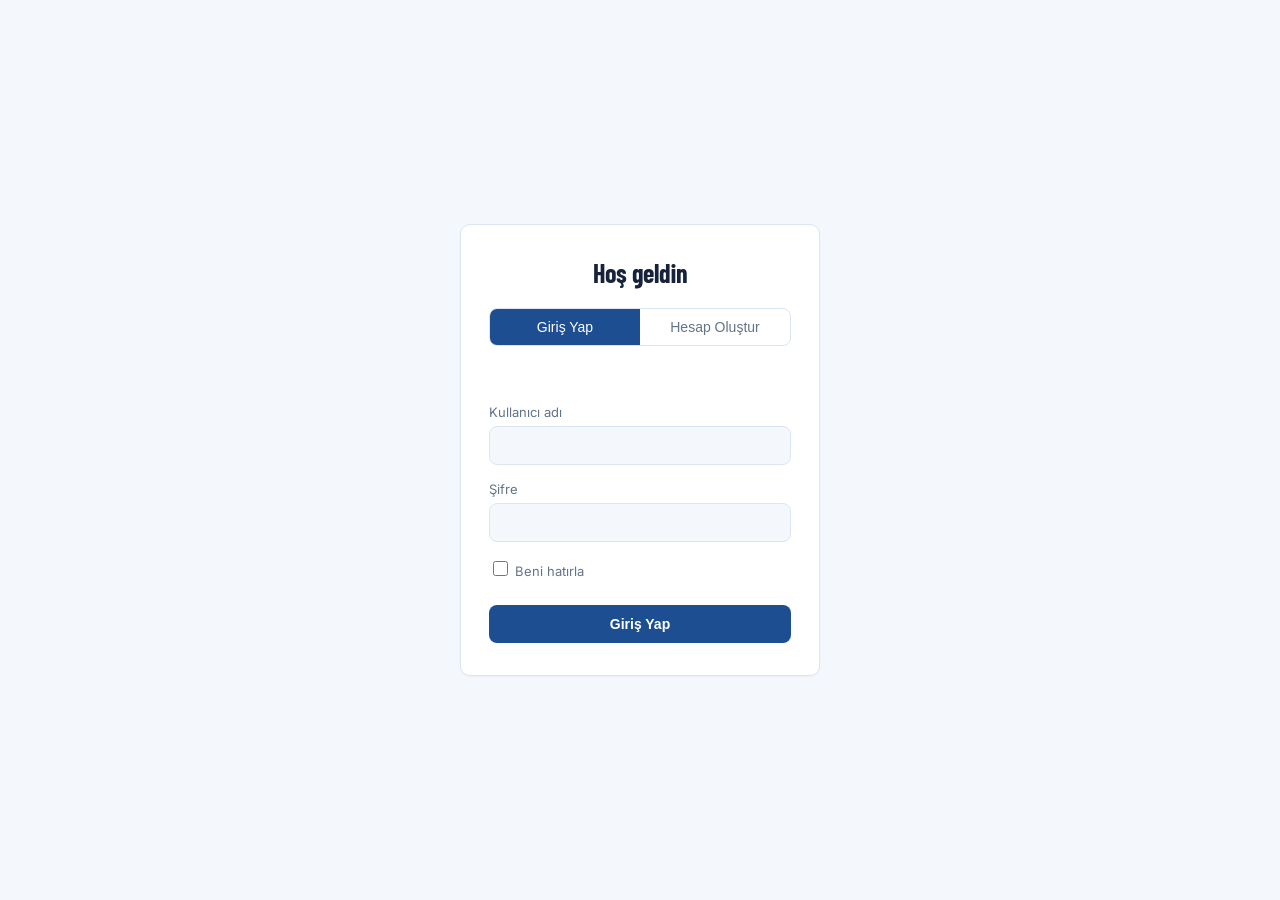
==== index.html @ a1fd3749 "İlk yükleme" ====
<!DOCTYPE html>
<html lang="tr">
<head>
  <meta charset="UTF-8" />
  <meta name="viewport" content="width=device-width, initial-scale=1.0" />
  <title>Giriş Yap / Hesap Oluştur</title>
  <link rel="preconnect" href="https://fonts.googleapis.com" />
  <link rel="preconnect" href="https://fonts.gstatic.com" crossorigin />
  <link href="https://fonts.googleapis.com/css2?family=Barlow+Condensed:wght@600;700&family=Inter:wght@400;500;600&display=swap" rel="stylesheet" />
  <link rel="stylesheet" href="style.css" />
</head>
<body>

  <main class="auth-card">
    <h1 class="auth-title">Hoş geldin</h1>

    <!-- Sekmeler -->
    <div class="tabs" role="tablist">
      <button class="tab-btn active" id="tab-login" role="tab" aria-selected="true">Giriş Yap</button>
      <button class="tab-btn" id="tab-register" role="tab" aria-selected="false">Hesap Oluştur</button>
    </div>

    <!-- Ortak durum mesajı (hata / başarı) -->
    <p class="status-msg" id="statusMsg"></p>

    <!-- GİRİŞ YAP FORMU -->
    <form id="loginForm" class="auth-form">
      <label for="loginUsername">Kullanıcı adı</label>
      <input type="text" id="loginUsername" autocomplete="username" required />

      <label for="loginPassword">Şifre</label>
      <input type="password" id="loginPassword" autocomplete="current-password" required />

      <label class="checkbox-row">
        <input type="checkbox" id="rememberMe" />
        <span>Beni hatırla</span>
      </label>

      <button type="submit" class="primary-btn" id="loginSubmitBtn">Giriş Yap</button>
    </form>

    <!-- HESAP OLUŞTUR FORMU -->
    <form id="registerForm" class="auth-form hidden">
      <label for="registerUsername">Kullanıcı adı</label>
      <input type="text" id="registerUsername" autocomplete="username" required />

      <label for="registerPassword">Şifre</label>
      <input type="password" id="registerPassword" autocomplete="new-password" required />

      <label for="registerPasswordConfirm">Şifre (tekrar)</label>
      <input type="password" id="registerPasswordConfirm" autocomplete="new-password" required />

      <button type="submit" class="primary-btn" id="registerSubmitBtn">Hesap Oluştur</button>
    </form>
  </main>

  <script type="module" src="auth.js"></script>
</body>
</html>
---- style.css ----
/* ---------- Tema değişkenleri ---------- */
:root {
  --bg: #f4f8fd;
  --card-bg: #ffffff;
  --border: #dbe6f5;
  --text: #16233a;
  --text-muted: #64748b;
  --accent: #1c4e91;       /* koyu kraliyet mavisi */
  --accent-hover: #123a70;
  --accent-soft: #e8f0fc;
  --gold: #e3a13c;         /* yıldız / puan rengi */
  --error: #c04f3a;
  --radius: 10px;
  --font: "Inter", -apple-system, BlinkMacSystemFont, "Segoe UI", Roboto, Helvetica, Arial, sans-serif;
  --font-display: "Barlow Condensed", var(--font);
}

* {
  box-sizing: border-box;
}

body {
  margin: 0;
  min-height: 100vh;
  display: flex;
  align-items: center;
  justify-content: center;
  background: var(--bg);
  font-family: var(--font);
  color: var(--text);
  padding: 24px;
}

/* ---------- Kart ---------- */
.auth-card {
  width: 100%;
  max-width: 360px;
  background: var(--card-bg);
  border: 1px solid var(--border);
  border-radius: var(--radius);
  padding: 32px 28px;
  box-shadow: 0 1px 2px rgba(0, 0, 0, 0.04);
}

.auth-title {
  font-family: var(--font-display);
  font-size: 26px;
  font-weight: 700;
  margin: 0 0 20px;
  text-align: center;
  color: var(--text);
}

/* ---------- Sekmeler ---------- */
.tabs {
  display: flex;
  border: 1px solid var(--border);
  border-radius: 8px;
  overflow: hidden;
  margin-bottom: 18px;
}

.tab-btn {
  flex: 1;
  padding: 10px 0;
  border: none;
  background: transparent;
  color: var(--text-muted);
  font-size: 14px;
  font-weight: 500;
  cursor: pointer;
  transition: background 0.15s ease, color 0.15s ease;
}

.tab-btn.active {
  background: var(--accent);
  color: #fff;
}

/* ---------- Durum mesajı ---------- */
.status-msg {
  min-height: 18px;
  font-size: 13px;
  text-align: center;
  margin: 0 0 12px;
  color: var(--error);
}

.status-msg.success {
  color: var(--accent);
}

/* ---------- Form ---------- */
.auth-form {
  display: flex;
  flex-direction: column;
  gap: 6px;
}

.auth-form.hidden {
  display: none;
}

.auth-form label {
  font-size: 13px;
  color: var(--text-muted);
  margin-top: 10px;
}

.auth-form input[type="text"],
.auth-form input[type="password"] {
  padding: 10px 12px;
  border: 1px solid var(--border);
  border-radius: 8px;
  font-size: 14px;
  font-family: inherit;
  color: var(--text);
  background: var(--bg);
  outline: none;
  transition: border-color 0.15s ease;
}

.auth-form input[type="text"]:focus,
.auth-form input[type="password"]:focus {
  border-color: var(--accent);
}

.checkbox-row {
  flex-direction: row;
  align-items: center;
  gap: 8px;
  margin-top: 14px;
  font-size: 13px;
  color: var(--text);
  cursor: pointer;
}

.checkbox-row input {
  width: 15px;
  height: 15px;
  accent-color: var(--accent);
  cursor: pointer;
}

/* ---------- Buton ---------- */
.primary-btn {
  margin-top: 20px;
  padding: 11px 0;
  background: var(--accent);
  color: #fff;
  border: none;
  border-radius: 8px;
  font-size: 14px;
  font-weight: 600;
  cursor: pointer;
  transition: background 0.15s ease;
}

.primary-btn:hover {
  background: var(--accent-hover);
}

.primary-btn:disabled {
  opacity: 0.6;
  cursor: default;
}

/* ---------- Erişilebilirlik ---------- */
input:focus-visible,
button:focus-visible {
  outline: 2px solid var(--accent);
  outline-offset: 2px;
}

@media (prefers-reduced-motion: reduce) {
  * {
    transition: none !important;
  }
}

/* ============================================================
   ÜS ARŞİVİ — ana sayfa, paylaşım sayfası ortak stilleri
   ============================================================ */

.feed-body {
  display: block;
  min-height: 100vh;
  padding: 0;
  align-items: initial;
  justify-content: initial;
}

/* ---------- Üst gezinme ---------- */
.site-nav {
  display: flex;
  align-items: center;
  gap: 20px;
  padding: 14px 28px;
  background: var(--card-bg);
  border-bottom: 1px solid var(--border);
  position: sticky;
  top: 0;
  z-index: 10;
}

.brand {
  font-family: var(--font-display);
  font-size: 26px;
  font-weight: 700;
  color: var(--accent);
  letter-spacing: 0.3px;
  text-decoration: none;
  white-space: nowrap;
}

.search-form {
  flex: 1;
  display: flex;
  max-width: 420px;
  margin: 0 auto;
}

.search-form input {
  flex: 1;
  padding: 9px 14px;
  border: 1px solid var(--border);
  border-right: none;
  border-radius: 8px 0 0 8px;
  font-size: 14px;
  font-family: inherit;
  background: var(--bg);
  color: var(--text);
  outline: none;
}

.search-form input:focus {
  border-color: var(--accent);
}

.search-form button {
  padding: 0 16px;
  border: 1px solid var(--accent);
  background: var(--accent);
  color: #fff;
  border-radius: 0 8px 8px 0;
  font-size: 14px;
  font-weight: 600;
  cursor: pointer;
}

.search-form button:hover {
  background: var(--accent-hover);
}

.nav-actions {
  display: flex;
  align-items: center;
  gap: 10px;
  white-space: nowrap;
}

.btn-share {
  padding: 9px 16px;
  background: var(--accent);
  color: #fff;
  border-radius: 8px;
  font-size: 14px;
  font-weight: 600;
  text-decoration: none;
  transition: background 0.15s ease;
}

.btn-share:hover {
  background: var(--accent-hover);
}

.btn-logout {
  padding: 9px 14px;
  background: transparent;
  color: var(--text-muted);
  border: 1px solid var(--border);
  border-radius: 8px;
  font-size: 14px;
  font-family: inherit;
  text-decoration: none;
  cursor: pointer;
  transition: border-color 0.15s ease, color 0.15s ease;
}

.btn-logout:hover {
  border-color: var(--accent);
  color: var(--accent);
}

/* ---------- Grid: 2 sütun x 5 satır ---------- */
.feed-main {
  max-width: 920px;
  margin: 0 auto;
  padding: 28px 20px 60px;
}

.grid {
  display: grid;
  grid-template-columns: repeat(2, 1fr);
  gap: 20px;
}

.grid-status {
  grid-column: 1 / -1;
  text-align: center;
  color: var(--text-muted);
  font-size: 14px;
  padding: 40px 0;
}

@media (max-width: 640px) {
  .grid {
    grid-template-columns: 1fr;
  }
  .site-nav {
    flex-wrap: wrap;
    padding: 12px 16px;
  }
  .search-form {
    order: 3;
    max-width: none;
    width: 100%;
  }
}

/* ---------- Düzen kartı ---------- */
.base-card {
  background: var(--card-bg);
  border: 1px solid var(--border);
  border-radius: var(--radius);
  overflow: hidden;
  display: flex;
  flex-direction: column;
  transition: box-shadow 0.15s ease, transform 0.15s ease;
}

.base-card:hover {
  box-shadow: 0 4px 16px rgba(28, 78, 145, 0.1);
  transform: translateY(-2px);
}

.base-image-wrap {
  position: relative;
  aspect-ratio: 16 / 10;
  background: var(--accent-soft);
}

.base-image-wrap img {
  width: 100%;
  height: 100%;
  object-fit: cover;
  display: block;
}

.rating-badge {
  position: absolute;
  top: 10px;
  right: 10px;
  background: rgba(22, 35, 58, 0.85);
  color: #fff;
  font-size: 12px;
  font-weight: 600;
  padding: 4px 9px;
  border-radius: 999px;
  backdrop-filter: blur(2px);
}

.base-link {
  display: block;
  padding: 10px 14px;
  font-size: 13px;
  font-weight: 600;
  color: var(--accent);
  text-decoration: none;
  border-bottom: 1px solid var(--border);
  background: var(--accent-soft);
}

.base-link:hover {
  text-decoration: underline;
}

.base-meta {
  padding: 10px 14px 14px;
  display: flex;
  flex-direction: column;
  gap: 8px;
}

.base-user {
  font-size: 14px;
  font-weight: 600;
  color: var(--text);
}

.base-user small {
  font-weight: 400;
  color: var(--text-muted);
}

.star-input {
  display: flex;
  gap: 2px;
}

.star-input .star {
  background: none;
  border: none;
  font-size: 18px;
  color: var(--border);
  cursor: pointer;
  padding: 0;
  line-height: 1;
  transition: color 0.1s ease;
}

.star-input .star.filled,
.star-input .star:hover,
.star-input .star:hover ~ .star {
  color: var(--gold);
}

/* ---------- Sayfalama ---------- */
.pagination {
  display: flex;
  justify-content: center;
  flex-wrap: wrap;
  gap: 6px;
  margin-top: 32px;
}

.pagination button {
  min-width: 36px;
  padding: 8px 10px;
  border: 1px solid var(--border);
  background: var(--card-bg);
  color: var(--text);
  border-radius: 8px;
  font-size: 13px;
  font-family: inherit;
  cursor: pointer;
}

.pagination button.active {
  background: var(--accent);
  border-color: var(--accent);
  color: #fff;
}

.pagination button:disabled {
  opacity: 0.4;
  cursor: default;
}

.pagination button:not(:disabled):not(.active):hover {
  border-color: var(--accent);
  color: var(--accent);
}

/* ---------- Paylaşım sayfası ---------- */
.share-main {
  display: flex;
  justify-content: center;
  padding: 48px 20px;
}

.share-card {
  width: 100%;
  max-width: 400px;
  background: var(--card-bg);
  border: 1px solid var(--border);
  border-radius: var(--radius);
  padding: 32px 28px;
}

.share-hint {
  text-align: center;
  color: var(--text-muted);
  font-size: 13px;
  margin: -10px 0 18px;
}

.image-preview {
  margin-top: 10px;
  width: 100%;
  aspect-ratio: 16 / 10;
  object-fit: cover;
  border-radius: 8px;
  border: 1px solid var(--border);
}

.image-preview.hidden {
  display: none;
}
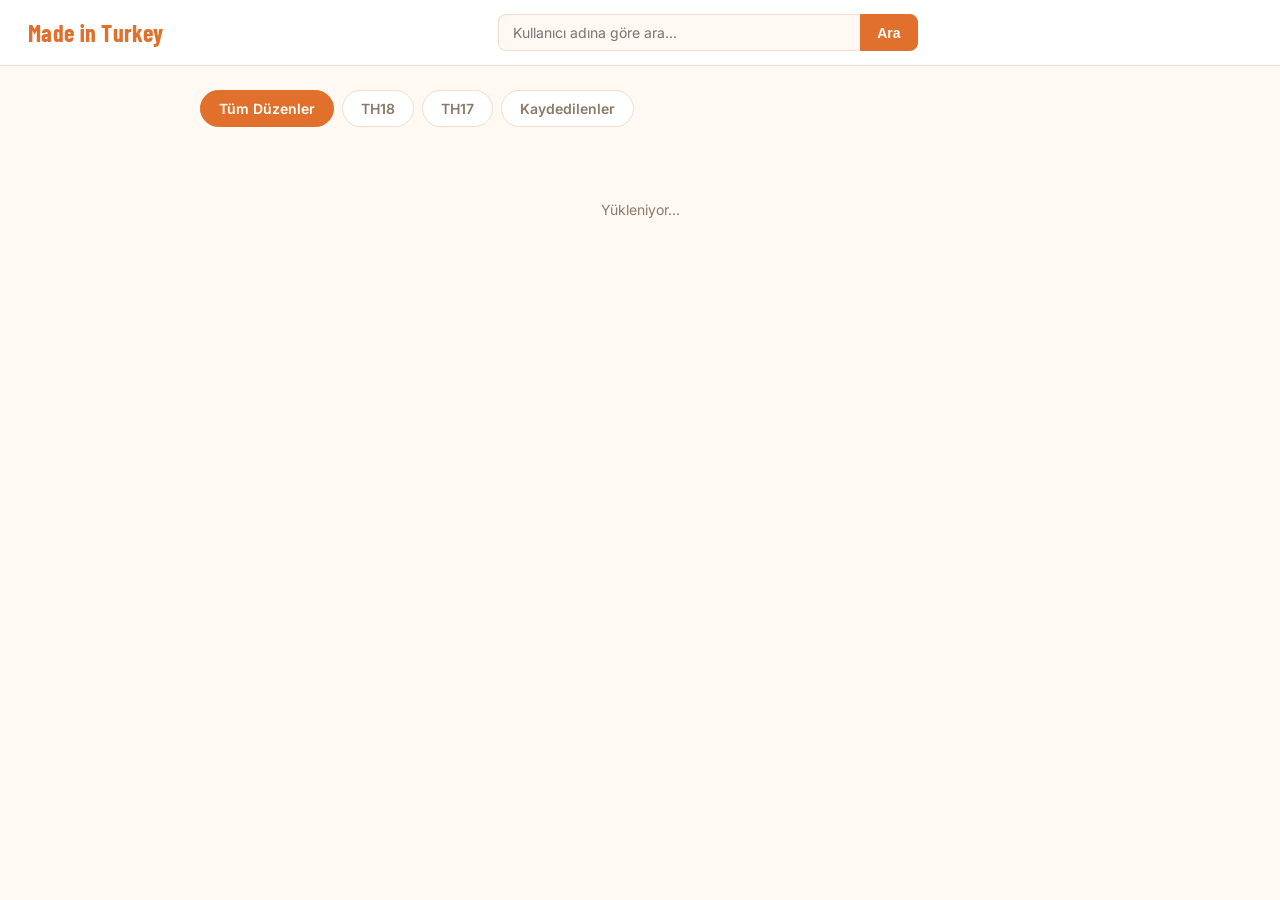
==== commit cea0f56a: "giriş mekaniği düzeltildi" ====
--- a/index.html
+++ b/index.html
@@ -3,57 +3,44 @@
 <head>
   <meta charset="UTF-8" />
   <meta name="viewport" content="width=device-width, initial-scale=1.0" />
-  <title>Giriş Yap / Hesap Oluştur</title>
+  <title>Made in Turkey</title>
   <link rel="preconnect" href="https://fonts.googleapis.com" />
   <link rel="preconnect" href="https://fonts.gstatic.com" crossorigin />
   <link href="https://fonts.googleapis.com/css2?family=Barlow+Condensed:wght@600;700&family=Inter:wght@400;500;600&display=swap" rel="stylesheet" />
   <link rel="stylesheet" href="style.css" />
 </head>
-<body>
+<body class="feed-body">
 
-  <main class="auth-card">
-    <h1 class="auth-title">Hoş geldin</h1>
+  <header class="site-nav">
+    <div class="brand">Made in Turkey</div>
 
-    <!-- Sekmeler -->
-    <div class="tabs" role="tablist">
-      <button class="tab-btn active" id="tab-login" role="tab" aria-selected="true">Giriş Yap</button>
-      <button class="tab-btn" id="tab-register" role="tab" aria-selected="false">Hesap Oluştur</button>
+    <form class="search-form" id="searchForm">
+      <input type="text" id="searchInput" placeholder="Kullanıcı adına göre ara..." />
+      <button type="submit" aria-label="Ara">Ara</button>
+    </form>
+
+    <div class="nav-actions">
+      <a href="paylas.html" class="btn-share hidden" id="shareBtn">+ Düzen Paylaş</a>
+      <button id="logoutBtn" class="btn-logout hidden" type="button">Çıkış</button>
+      <a href="giris.html" class="btn-share hidden" id="loginBtn">Giriş Yap</a>
+    </div>
+  </header>
+
+  <main class="feed-main">
+    <div class="view-tabs">
+      <button type="button" class="view-tab active" id="tabAll">Tüm Düzenler</button>
+      <button type="button" class="view-tab" id="tabTh18" data-th="18">TH18</button>
+      <button type="button" class="view-tab" id="tabTh17" data-th="17">TH17</button>
+      <button type="button" class="view-tab" id="tabSaved">Kaydedilenler</button>
     </div>
 
-    <!-- Ortak durum mesajı (hata / başarı) -->
-    <p class="status-msg" id="statusMsg"></p>
+    <section class="grid" id="basesGrid">
+      <p class="grid-status">Yükleniyor...</p>
+    </section>
 
-    <!-- GİRİŞ YAP FORMU -->
-    <form id="loginForm" class="auth-form">
-      <label for="loginUsername">Kullanıcı adı</label>
-      <input type="text" id="loginUsername" autocomplete="username" required />
-
-      <label for="loginPassword">Şifre</label>
-      <input type="password" id="loginPassword" autocomplete="current-password" required />
-
-      <label class="checkbox-row">
-        <input type="checkbox" id="rememberMe" />
-        <span>Beni hatırla</span>
-      </label>
-
-      <button type="submit" class="primary-btn" id="loginSubmitBtn">Giriş Yap</button>
-    </form>
-
-    <!-- HESAP OLUŞTUR FORMU -->
-    <form id="registerForm" class="auth-form hidden">
-      <label for="registerUsername">Kullanıcı adı</label>
-      <input type="text" id="registerUsername" autocomplete="username" required />
-
-      <label for="registerPassword">Şifre</label>
-      <input type="password" id="registerPassword" autocomplete="new-password" required />
-
-      <label for="registerPasswordConfirm">Şifre (tekrar)</label>
-      <input type="password" id="registerPasswordConfirm" autocomplete="new-password" required />
-
-      <button type="submit" class="primary-btn" id="registerSubmitBtn">Hesap Oluştur</button>
-    </form>
+    <nav class="pagination" id="pagination" aria-label="Sayfalar"></nav>
   </main>
 
-  <script type="module" src="auth.js"></script>
+  <script type="module" src="feed.js"></script>
 </body>
-</html>
+</html>
--- a/style.css
+++ b/style.css
@@ -1,15 +1,15 @@
 /* ---------- Tema değişkenleri ---------- */
 :root {
-  --bg: #f4f8fd;
+  --bg: #fff8f3;
   --card-bg: #ffffff;
-  --border: #dbe6f5;
-  --text: #16233a;
-  --text-muted: #64748b;
-  --accent: #1c4e91;       /* koyu kraliyet mavisi */
-  --accent-hover: #123a70;
-  --accent-soft: #e8f0fc;
-  --gold: #e3a13c;         /* yıldız / puan rengi */
-  --error: #c04f3a;
+  --border: #f4ddc9;
+  --text: #2b2117;
+  --text-muted: #8a7a6a;
+  --accent: #e0702b;       /* sıcak turuncu */
+  --accent-hover: #c15a1c;
+  --accent-soft: #fdece0;
+  --gold: #e3a13c;         /* yıldız rengi */
+  --error: #c0392b;
   --radius: 10px;
   --font: "Inter", -apple-system, BlinkMacSystemFont, "Segoe UI", Roboto, Helvetica, Arial, sans-serif;
   --font-display: "Barlow Condensed", var(--font);
@@ -31,7 +31,7 @@
   padding: 24px;
 }
 
-/* ---------- Kart ---------- */
+/* ---------- Kart (giriş/kayıt) ---------- */
 .auth-card {
   width: 100%;
   max-width: 360px;
@@ -51,7 +51,7 @@
   color: var(--text);
 }
 
-/* ---------- Sekmeler ---------- */
+/* ---------- Sekmeler (giriş/kayıt) ---------- */
 .tabs {
   display: flex;
   border: 1px solid var(--border);
@@ -108,7 +108,9 @@
 }
 
 .auth-form input[type="text"],
-.auth-form input[type="password"] {
+.auth-form input[type="password"],
+.auth-form input[type="url"],
+.auth-form input[type="file"] {
   padding: 10px 12px;
   border: 1px solid var(--border);
   border-radius: 8px;
@@ -121,7 +123,8 @@
 }
 
 .auth-form input[type="text"]:focus,
-.auth-form input[type="password"]:focus {
+.auth-form input[type="password"]:focus,
+.auth-form input[type="url"]:focus {
   border-color: var(--accent);
 }
 
@@ -167,7 +170,8 @@
 
 /* ---------- Erişilebilirlik ---------- */
 input:focus-visible,
-button:focus-visible {
+button:focus-visible,
+a:focus-visible {
   outline: 2px solid var(--accent);
   outline-offset: 2px;
 }
@@ -179,7 +183,7 @@
 }
 
 /* ============================================================
-   ÜS ARŞİVİ — ana sayfa, paylaşım sayfası ortak stilleri
+   MADE IN TURKEY — ana sayfa, paylaşım sayfası ortak stilleri
    ============================================================ */
 
 .feed-body {
@@ -194,7 +198,7 @@
 .site-nav {
   display: flex;
   align-items: center;
-  gap: 20px;
+  gap: 16px;
   padding: 14px 28px;
   background: var(--card-bg);
   border-bottom: 1px solid var(--border);
@@ -205,23 +209,26 @@
 
 .brand {
   font-family: var(--font-display);
-  font-size: 26px;
+  font-size: 24px;
   font-weight: 700;
   color: var(--accent);
   letter-spacing: 0.3px;
   text-decoration: none;
   white-space: nowrap;
+  flex-shrink: 0;
 }
 
 .search-form {
   flex: 1;
   display: flex;
+  min-width: 0;
   max-width: 420px;
   margin: 0 auto;
 }
 
 .search-form input {
   flex: 1;
+  min-width: 0;
   padding: 9px 14px;
   border: 1px solid var(--border);
   border-right: none;
@@ -246,6 +253,7 @@
   font-size: 14px;
   font-weight: 600;
   cursor: pointer;
+  flex-shrink: 0;
 }
 
 .search-form button:hover {
@@ -255,12 +263,13 @@
 .nav-actions {
   display: flex;
   align-items: center;
-  gap: 10px;
+  gap: 8px;
   white-space: nowrap;
+  flex-shrink: 0;
 }
 
 .btn-share {
-  padding: 9px 16px;
+  padding: 9px 14px;
   background: var(--accent);
   color: #fff;
   border-radius: 8px;
@@ -288,6 +297,37 @@
 }
 
 .btn-logout:hover {
+  border-color: var(--accent);
+  color: var(--accent);
+}
+
+/* ---------- Görünüm sekmeleri (Tüm Düzenler / Kaydedilenler) ---------- */
+.view-tabs {
+  display: flex;
+  gap: 8px;
+  margin-bottom: 20px;
+}
+
+.view-tab {
+  padding: 9px 18px;
+  border: 1px solid var(--border);
+  background: var(--card-bg);
+  color: var(--text-muted);
+  border-radius: 999px;
+  font-size: 14px;
+  font-weight: 600;
+  font-family: inherit;
+  cursor: pointer;
+  transition: background 0.15s ease, color 0.15s ease, border-color 0.15s ease;
+}
+
+.view-tab.active {
+  background: var(--accent);
+  border-color: var(--accent);
+  color: #fff;
+}
+
+.view-tab:not(.active):hover {
   border-color: var(--accent);
   color: var(--accent);
 }
@@ -296,7 +336,7 @@
 .feed-main {
   max-width: 920px;
   margin: 0 auto;
-  padding: 28px 20px 60px;
+  padding: 24px 20px 60px;
 }
 
 .grid {
@@ -310,22 +350,7 @@
   text-align: center;
   color: var(--text-muted);
   font-size: 14px;
-  padding: 40px 0;
-}
-
-@media (max-width: 640px) {
-  .grid {
-    grid-template-columns: 1fr;
-  }
-  .site-nav {
-    flex-wrap: wrap;
-    padding: 12px 16px;
-  }
-  .search-form {
-    order: 3;
-    max-width: none;
-    width: 100%;
-  }
+  padding: 40px 16px;
 }
 
 /* ---------- Düzen kartı ---------- */
@@ -336,11 +361,12 @@
   overflow: hidden;
   display: flex;
   flex-direction: column;
+  min-width: 0;
   transition: box-shadow 0.15s ease, transform 0.15s ease;
 }
 
 .base-card:hover {
-  box-shadow: 0 4px 16px rgba(28, 78, 145, 0.1);
+  box-shadow: 0 4px 16px rgba(224, 112, 43, 0.14);
   transform: translateY(-2px);
 }
 
@@ -357,11 +383,24 @@
   display: block;
 }
 
+.th-badge {
+  position: absolute;
+  top: 10px;
+  left: 10px;
+  background: var(--accent);
+  color: #fff;
+  font-size: 12px;
+  font-weight: 700;
+  padding: 4px 9px;
+  border-radius: 999px;
+  letter-spacing: 0.3px;
+}
+
 .rating-badge {
   position: absolute;
   top: 10px;
   right: 10px;
-  background: rgba(22, 35, 58, 0.85);
+  background: rgba(43, 33, 23, 0.82);
   color: #fff;
   font-size: 12px;
   font-weight: 600;
@@ -379,6 +418,9 @@
   text-decoration: none;
   border-bottom: 1px solid var(--border);
   background: var(--accent-soft);
+  overflow: hidden;
+  text-overflow: ellipsis;
+  white-space: nowrap;
 }
 
 .base-link:hover {
@@ -386,21 +428,59 @@
 }
 
 .base-meta {
-  padding: 10px 14px 14px;
+  padding: 10px 12px 14px;
   display: flex;
   flex-direction: column;
   gap: 8px;
 }
 
+.meta-top {
+  display: flex;
+  align-items: center;
+  justify-content: space-between;
+  gap: 8px;
+}
+
 .base-user {
   font-size: 14px;
   font-weight: 600;
   color: var(--text);
+  min-width: 0;
+  overflow: hidden;
+  text-overflow: ellipsis;
+  white-space: nowrap;
 }
 
 .base-user small {
   font-weight: 400;
   color: var(--text-muted);
+}
+
+.save-btn {
+  flex-shrink: 0;
+  display: inline-flex;
+  align-items: center;
+  gap: 4px;
+  padding: 5px 9px;
+  border: 1px solid var(--border);
+  background: var(--bg);
+  color: var(--text-muted);
+  border-radius: 999px;
+  font-size: 13px;
+  font-family: inherit;
+  cursor: pointer;
+  transition: background 0.15s ease, color 0.15s ease, border-color 0.15s ease;
+}
+
+.save-btn:hover {
+  border-color: var(--accent);
+  color: var(--accent);
+}
+
+.save-btn.saved {
+  background: var(--accent);
+  border-color: var(--accent);
+  color: #fff;
 }
 
 .star-input {
@@ -497,3 +577,150 @@
 .image-preview.hidden {
   display: none;
 }
+
+/* ---------- Genel gizleme yardımcı sınıfı ---------- */
+.hidden {
+  display: none !important;
+}
+
+/* ---------- Giriş sayfasında yönlendirme bilgilendirmesi ---------- */
+.redirect-notice {
+  background: var(--accent-soft);
+  color: var(--accent-hover);
+  border: 1px solid var(--border);
+  border-radius: 8px;
+  padding: 10px 12px;
+  font-size: 13px;
+  text-align: center;
+  margin: 0 0 18px;
+}
+
+/* ---------- Belediye binası seçimi (paylaşım formu) ---------- */
+.th-select {
+  display: flex;
+  gap: 8px;
+  margin-top: 4px;
+}
+
+.th-btn {
+  flex: 1;
+  padding: 10px 0;
+  border: 1px solid var(--border);
+  background: var(--bg);
+  color: var(--text-muted);
+  border-radius: 8px;
+  font-size: 14px;
+  font-weight: 600;
+  font-family: inherit;
+  cursor: pointer;
+  transition: background 0.15s ease, color 0.15s ease, border-color 0.15s ease;
+}
+
+.th-btn.active {
+  background: var(--accent);
+  border-color: var(--accent);
+  color: #fff;
+}
+
+.th-btn:not(.active):hover {
+  border-color: var(--accent);
+  color: var(--accent);
+}
+
+/* ============================================================
+   MOBİL UYUM
+   ============================================================ */
+
+@media (max-width: 640px) {
+  body {
+    padding: 16px;
+  }
+
+  .auth-card {
+    padding: 26px 20px;
+  }
+
+  /* Üst gezinme iki satıra düşer: marka + eylemler / arama */
+  .site-nav {
+    flex-wrap: wrap;
+    padding: 12px 16px;
+    gap: 10px;
+  }
+
+  .brand {
+    font-size: 19px;
+  }
+
+  .nav-actions {
+    margin-left: auto;
+    gap: 6px;
+  }
+
+  .btn-share,
+  .btn-logout {
+    padding: 8px 11px;
+    font-size: 13px;
+  }
+
+  .search-form {
+    order: 3;
+    max-width: none;
+    width: 100%;
+  }
+
+  .feed-main {
+    padding: 18px 14px 48px;
+  }
+
+  .view-tabs {
+    gap: 6px;
+    flex-wrap: wrap;
+  }
+
+  .view-tab {
+    flex: 1 1 calc(50% - 6px);
+    padding: 9px 6px;
+    font-size: 12.5px;
+    text-align: center;
+  }
+
+  /* Kartlar tek sütuna düşer */
+  .grid {
+    grid-template-columns: 1fr;
+    gap: 16px;
+  }
+
+  .base-user {
+    font-size: 13px;
+  }
+
+  .star-input .star {
+    font-size: 20px; /* mobilde dokunması kolay olsun */
+  }
+
+  .save-btn {
+    padding: 6px 10px;
+    font-size: 12px;
+  }
+
+  .pagination button {
+    min-width: 32px;
+    padding: 7px 9px;
+    font-size: 12px;
+  }
+
+  .share-card {
+    padding: 24px 18px;
+  }
+}
+
+@media (max-width: 380px) {
+  .brand {
+    font-size: 17px;
+  }
+
+  .btn-share span,
+  .btn-logout span {
+    display: none;
+  }
+}
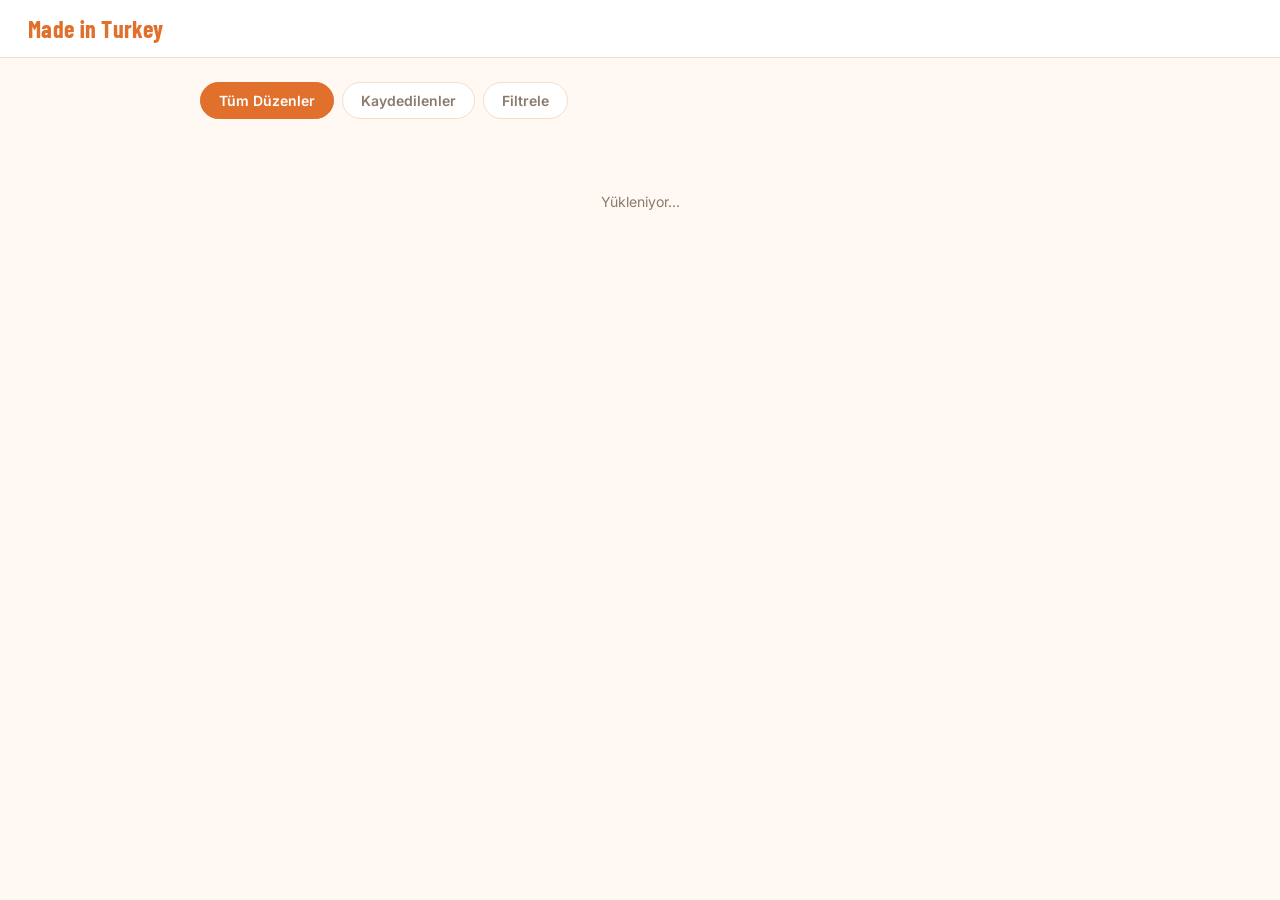
==== commit 8e2d1a79: "filtreleme parametreleri eklendi" ====
--- a/index.html
+++ b/index.html
@@ -12,12 +12,7 @@
 <body class="feed-body">
 
   <header class="site-nav">
-    <div class="brand">Made in Turkey</div>
-
-    <form class="search-form" id="searchForm">
-      <input type="text" id="searchInput" placeholder="Kullanıcı adına göre ara..." />
-      <button type="submit" aria-label="Ara">Ara</button>
-    </form>
+    <a href="index.html" class="brand">Made in Turkey</a>
 
     <div class="nav-actions">
       <a href="paylas.html" class="btn-share hidden" id="shareBtn">+ Düzen Paylaş</a>
@@ -29,9 +24,43 @@
   <main class="feed-main">
     <div class="view-tabs">
       <button type="button" class="view-tab active" id="tabAll">Tüm Düzenler</button>
-      <button type="button" class="view-tab" id="tabTh18" data-th="18">TH18</button>
-      <button type="button" class="view-tab" id="tabTh17" data-th="17">TH17</button>
       <button type="button" class="view-tab" id="tabSaved">Kaydedilenler</button>
+      <button type="button" class="view-tab" id="tabFilter">Filtrele</button>
+    </div>
+
+    <div class="filter-panel hidden" id="filterPanel">
+      <div class="filter-group">
+        <label for="filterTownHall">Belediye binası</label>
+        <select id="filterTownHall">
+          <option value="">Tümü</option>
+          <option value="18">TH18</option>
+          <option value="17">TH17</option>
+          <option value="16">TH16</option>
+          <option value="15">TH15</option>
+          <option value="14">TH14</option>
+          <option value="13">TH13</option>
+        </select>
+      </div>
+
+      <div class="filter-group">
+        <label for="filterBaseType">Düzen türü</label>
+        <select id="filterBaseType">
+          <option value="">Tümü</option>
+          <option value="war_base">War Base</option>
+          <option value="trophy_base">Trophy Base</option>
+          <option value="for_fun">For Fun</option>
+        </select>
+      </div>
+
+      <div class="filter-group">
+        <label for="filterUsername">Kullanıcı adı</label>
+        <input type="text" id="filterUsername" placeholder="Kullanıcı adına göre ara..." />
+      </div>
+
+      <div class="filter-actions">
+        <button type="button" class="primary-btn" id="filterApply">Uygula</button>
+        <button type="button" class="btn-logout" id="filterClear">Temizle</button>
+      </div>
     </div>
 
     <section class="grid" id="basesGrid">
@@ -41,6 +70,17 @@
     <nav class="pagination" id="pagination" aria-label="Sayfalar"></nav>
   </main>
 
+  <!-- Giriş gerektiren bir işlem denendiğinde çıkan bilgilendirme penceresi -->
+  <div class="modal-overlay hidden" id="authModal">
+    <div class="modal-box">
+      <p id="authModalText">Bu işlem için giriş yapman gerekiyor.</p>
+      <div class="modal-actions">
+        <button type="button" class="primary-btn" id="authModalLogin">Oturum Aç</button>
+        <button type="button" class="btn-logout" id="authModalCancel">Oturum açmadan devam et</button>
+      </div>
+    </div>
+  </div>
+
   <script type="module" src="feed.js"></script>
 </body>
 </html>
--- a/style.css
+++ b/style.css
@@ -332,6 +332,68 @@
   color: var(--accent);
 }
 
+/* ---------- Filtreleme paneli ---------- */
+.filter-panel {
+  display: grid;
+  grid-template-columns: repeat(3, 1fr);
+  gap: 14px;
+  align-items: end;
+  background: var(--card-bg);
+  border: 1px solid var(--border);
+  border-radius: var(--radius);
+  padding: 18px;
+  margin-bottom: 20px;
+}
+
+.filter-panel.hidden {
+  display: none;
+}
+
+.filter-group {
+  display: flex;
+  flex-direction: column;
+  gap: 6px;
+}
+
+.filter-group label {
+  font-size: 12px;
+  font-weight: 600;
+  color: var(--text-muted);
+}
+
+.filter-group select,
+.filter-group input {
+  padding: 9px 10px;
+  border: 1px solid var(--border);
+  border-radius: 8px;
+  font-size: 14px;
+  font-family: inherit;
+  background: var(--bg);
+  color: var(--text);
+  outline: none;
+}
+
+.filter-group select:focus,
+.filter-group input:focus {
+  border-color: var(--accent);
+}
+
+.filter-actions {
+  grid-column: 1 / -1;
+  display: flex;
+  gap: 10px;
+}
+
+.filter-actions .primary-btn {
+  margin-top: 0;
+  flex: 1;
+}
+
+.filter-actions .btn-logout {
+  flex: 1;
+  text-align: center;
+}
+
 /* ---------- Grid: 2 sütun x 5 satır ---------- */
 .feed-main {
   max-width: 920px;
@@ -595,21 +657,81 @@
   margin: 0 0 18px;
 }
 
-/* ---------- Belediye binası seçimi (paylaşım formu) ---------- */
+/* ---------- Giriş sayfasında ana sayfaya dönüş linki ---------- */
+.back-link {
+  display: inline-block;
+  font-size: 13px;
+  color: var(--text-muted);
+  text-decoration: none;
+  margin-bottom: 14px;
+}
+
+.back-link:hover {
+  color: var(--accent);
+  text-decoration: underline;
+}
+
+/* ---------- Giriş gerektiren işlemler için bilgilendirme penceresi ---------- */
+.modal-overlay {
+  position: fixed;
+  inset: 0;
+  background: rgba(43, 33, 23, 0.45);
+  display: flex;
+  align-items: center;
+  justify-content: center;
+  padding: 20px;
+  z-index: 100;
+}
+
+.modal-overlay.hidden {
+  display: none;
+}
+
+.modal-box {
+  width: 100%;
+  max-width: 320px;
+  background: var(--card-bg);
+  border-radius: var(--radius);
+  padding: 24px 22px;
+  text-align: center;
+  box-shadow: 0 8px 30px rgba(0, 0, 0, 0.15);
+}
+
+.modal-box p {
+  margin: 0 0 18px;
+  font-size: 14px;
+  color: var(--text);
+}
+
+.modal-actions {
+  display: flex;
+  flex-direction: column;
+  gap: 8px;
+}
+
+.modal-actions .primary-btn {
+  margin-top: 0;
+}
+
+.modal-actions .btn-logout {
+  width: 100%;
+}
+
+/* ---------- Belediye binası / düzen türü seçimi (paylaşım formu) ---------- */
 .th-select {
-  display: flex;
+  display: grid;
+  grid-template-columns: repeat(3, 1fr);
   gap: 8px;
   margin-top: 4px;
 }
 
 .th-btn {
-  flex: 1;
-  padding: 10px 0;
+  padding: 10px 4px;
   border: 1px solid var(--border);
   background: var(--bg);
   color: var(--text-muted);
   border-radius: 8px;
-  font-size: 14px;
+  font-size: 13px;
   font-weight: 600;
   font-family: inherit;
   cursor: pointer;
@@ -684,6 +806,15 @@
     text-align: center;
   }
 
+  .filter-panel {
+    grid-template-columns: 1fr;
+    padding: 14px;
+  }
+
+  .filter-actions {
+    flex-direction: column;
+  }
+
   /* Kartlar tek sütuna düşer */
   .grid {
     grid-template-columns: 1fr;
